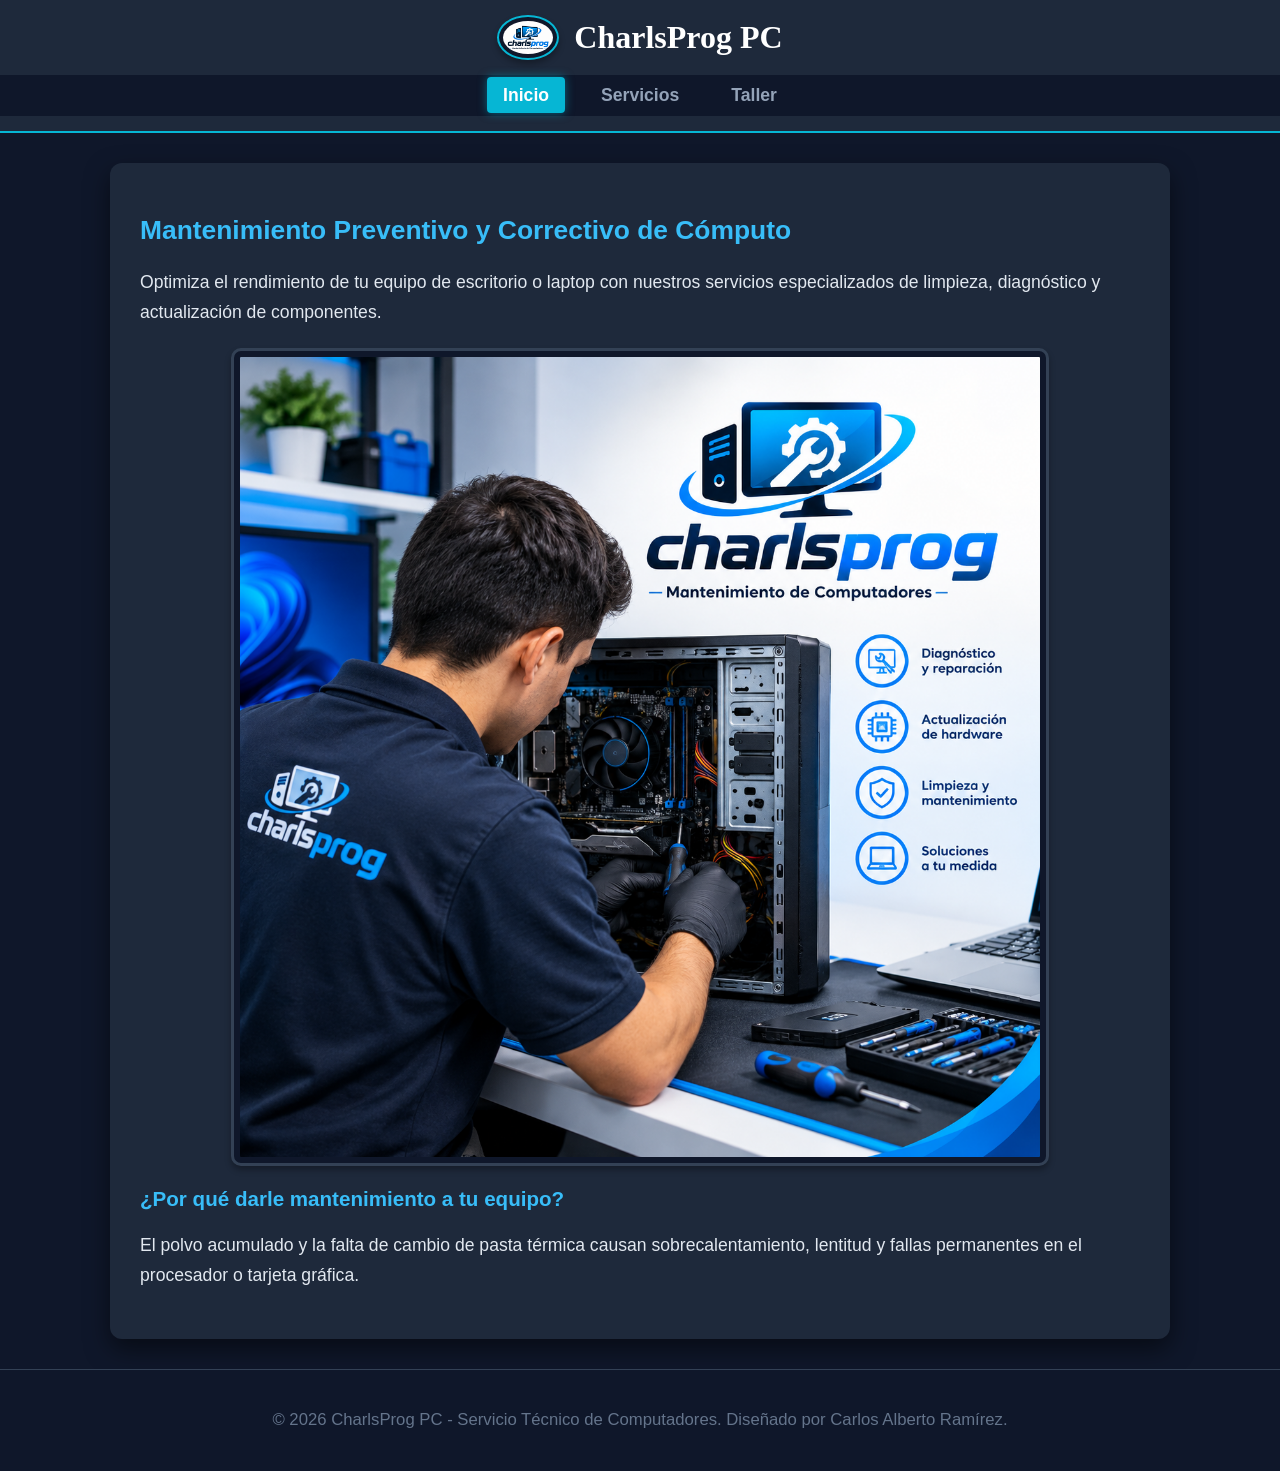
==== index.html @ 6ef61c6a "Update index.html" ====
<!DOCTYPE html>
<html lang="es">
<head>
  <meta charset="utf-8">
  <meta name="viewport" content="width=device-width, initial-scale=1.0">
  <title>CharlsProg PC - Mantenimiento Profesional</title>
  <link rel="stylesheet" href="css/style.css">
</head>
<body>

  <a href="#main" class="skip-link">Saltar al contenido principal</a>

  <header>
    <div class="header-container">
      <img src="images/logo.png" alt="Logo de CharlsProg PC" class="logo">
      <h1>CharlsProg PC</h1>
    </div>
    <nav>
      <ul>
        <li><a href="index.html" class="active">Inicio</a></li>
        <li><a href="servicios.html">Servicios</a></li>
        <li><a href="galeria.html">Taller</a></li>
      </ul>
    </nav>
  </header>

  <main id="main">
    <section class="hero-section">
      <h2>Mantenimiento Preventivo y Correctivo de Cómputo</h2>
      <p>Optimiza el rendimiento de tu equipo de escritorio o laptop con nuestros servicios especializados de limpieza, diagnóstico y actualización de componentes.</p>
      <img src="images/hero-pc.jpg" alt="Técnico realizando mantenimiento a una tarjeta madre de PC" class="hero-img">
    </section>

    <section class="info-section">
      <h3>¿Por qué darle mantenimiento a tu equipo?</h3>
      <p>El polvo acumulado y la falta de cambio de pasta térmica causan sobrecalentamiento, lentitud y fallas permanentes en el procesador o tarjeta gráfica.</p>
    </section>
  </main>

  <footer>
    <p>&copy; 2026 CharlsProg PC - Servicio Técnico de Computadores. Diseñado por Carlos Alberto Ramírez.</p>
  </footer>

</body>
</html>
---- css/style.css ----
body {
  font-family: 'Segoe UI', Roboto, Helvetica, Arial, sans-serif;
  font-size: 110%;
  color: #e2e8f0;
  background-color: #0f172a;
  margin: 0;
  padding: 0;
}


.skip-link {
  position: absolute;
  top: -100px;
  left: 20px;
  background-color: #06b6d4; /* Cyan neón */
  color: #0f172a;
  padding: 12px 20px;
  font-weight: bold;
  border-radius: 6px;
  text-decoration: none;
  z-index: 1000;
  transition: top 0.3s ease;
}

.skip-link:focus {
  top: 15px; 
  outline: 3px solid #ffffff;
}


header {
  background-color: #1e293b;
  border-bottom: 2px solid #06b6d4;
  padding: 15px 0;
  text-align: center;
}

.header-container {
  display: flex;
  align-items: center;
  justify-content: center;
  gap: 15px;
}

h1 {
  font-family: 'Georgia', serif;
  color: #ffffff;
  margin: 0;
  font-size: 2rem;
}

.logo {
  width: 50px;
  height: auto;
  border: 2px solid #06b6d4;
  padding: 4px;
  border-radius: 50%;
  background-color: #0f172a;
}

nav {
  display: flex;
  justify-content: center;
  margin-top: 15px;
  background-color: #0f172a;
  padding: 10px 0;
}

ul {
  list-style-type: none;
  padding: 0;
  margin: 0;
  display: flex;
  gap: 20px;
}

nav a {
  color: #94a3b8;
  text-decoration: none;
  font-weight: bold;
  padding: 8px 16px;
  border-radius: 4px;
  transition: all 0.3s ease;
}

nav a:hover,
nav a.active {
  color: #ffffff;
  background-color: #06b6d4;
  box-shadow: 0 0 10px rgba(6, 182, 212, 0.5);
}

main {
  background-color: #1e293b;
  max-width: 1000px;
  margin: 30px auto;
  padding: 30px;
  border-radius: 12px;
  box-shadow: 0 10px 25px rgba(0, 0, 0, 0.5);
}

h2, h3 {
  color: #38bdf8;
}

p {
  line-height: 1.7;
}

.hero-img {
  width: 100%;
  max-width: 800px;
  height: auto;
  display: block;
  margin: 20px auto;
}


img {
  border: 3px solid #334155;
  padding: 6px;
  border-radius: 10px;
  background-color: #0f172a;
  box-shadow: 0 4px 6px rgba(0, 0, 0, 0.3);
}

img:hover {
  border-color: #06b6d4;
  transform: translateY(-5px) scale(1.02);
  transition: all 0.3s ease;
  box-shadow: 0 8px 15px rgba(6, 182, 212, 0.4);
}

.grid {
  display: grid;
  grid-template-columns: repeat(2, 1fr);
  gap: 25px;
  margin-top: 25px;
}

.card {
  background-color: #0f172a;
  padding: 20px;
  border-radius: 8px;
  border: 1px solid #334155;
  text-align: center;
}

.card img {
  width: 90%;
  height: 180px;
  object-fit: cover;
}

.flex {
  display: flex;
  flex-wrap: wrap;
  justify-content: space-around;
  align-items: center;
  gap: 20px;
  margin-top: 25px;
}

.flex img {
  width: 45%;
  height: 200px;
  object-fit: cover;
}


.flex img:nth-child(odd) {
  border-radius: 30px 0px 30px 0px; 
}

.flex img:nth-child(even) {
  border-radius: 0px 30px 0px 30px; 
}

.flex img:nth-child(3n) {
  border-color: #3b82f6; 
}

footer {
  background-color: #0f172a;
  border-top: 1px solid #334155;
  padding: 20px;
  text-align: center;
  color: #64748b;
  font-size: 95%;
}
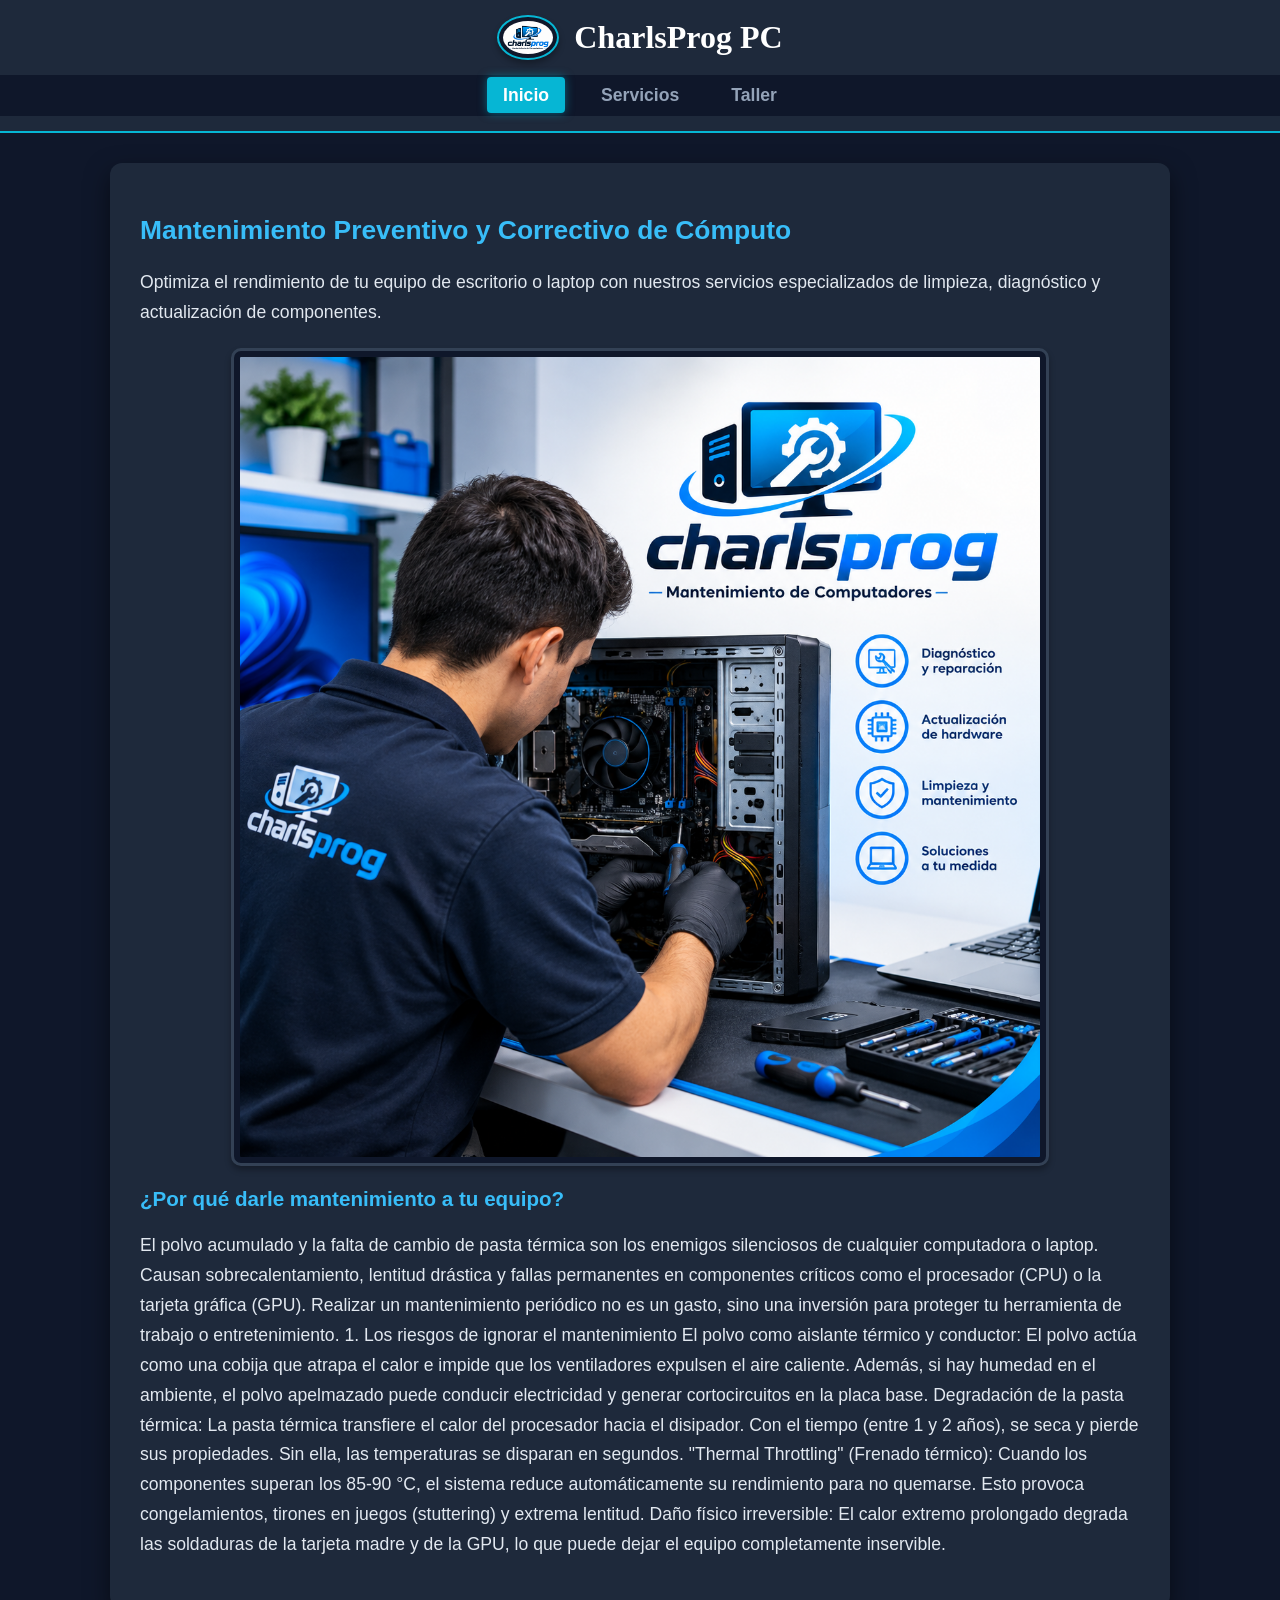
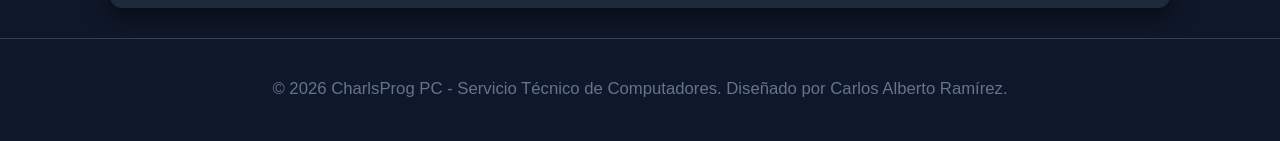
==== commit 894dd254: "Update index.html" ====
--- a/index.html
+++ b/index.html
@@ -33,7 +33,13 @@
 
     <section class="info-section">
       <h3>¿Por qué darle mantenimiento a tu equipo?</h3>
-      <p>El polvo acumulado y la falta de cambio de pasta térmica causan sobrecalentamiento, lentitud y fallas permanentes en el procesador o tarjeta gráfica.</p>
+      <p>El polvo acumulado y la falta de cambio de pasta térmica son los enemigos silenciosos de cualquier computadora o laptop. Causan sobrecalentamiento, lentitud drástica y fallas permanentes en componentes críticos como el procesador (CPU) o la tarjeta gráfica (GPU).
+Realizar un mantenimiento periódico no es un gasto, sino una inversión para proteger tu herramienta de trabajo o entretenimiento.
+1. Los riesgos de ignorar el mantenimiento
+El polvo como aislante térmico y conductor: El polvo actúa como una cobija que atrapa el calor e impide que los ventiladores expulsen el aire caliente. Además, si hay humedad en el ambiente, el polvo apelmazado puede conducir electricidad y generar cortocircuitos en la placa base.
+Degradación de la pasta térmica: La pasta térmica transfiere el calor del procesador hacia el disipador. Con el tiempo (entre 1 y 2 años), se seca y pierde sus propiedades. Sin ella, las temperaturas se disparan en segundos.
+"Thermal Throttling" (Frenado térmico): Cuando los componentes superan los 85-90 °C, el sistema reduce automáticamente su rendimiento para no quemarse. Esto provoca congelamientos, tirones en juegos (stuttering) y extrema lentitud.
+Daño físico irreversible: El calor extremo prolongado degrada las soldaduras de la tarjeta madre y de la GPU, lo que puede dejar el equipo completamente inservible.</p>
     </section>
   </main>
 
--- a/css/style.css
+++ b/css/style.css
@@ -149,7 +149,7 @@
 
 .card img {
   width: 90%;
-  height: 180px;
+  height: 550px;
   object-fit: cover;
 }
 
@@ -188,4 +188,4 @@
   text-align: center;
   color: #64748b;
   font-size: 95%;
-}+}
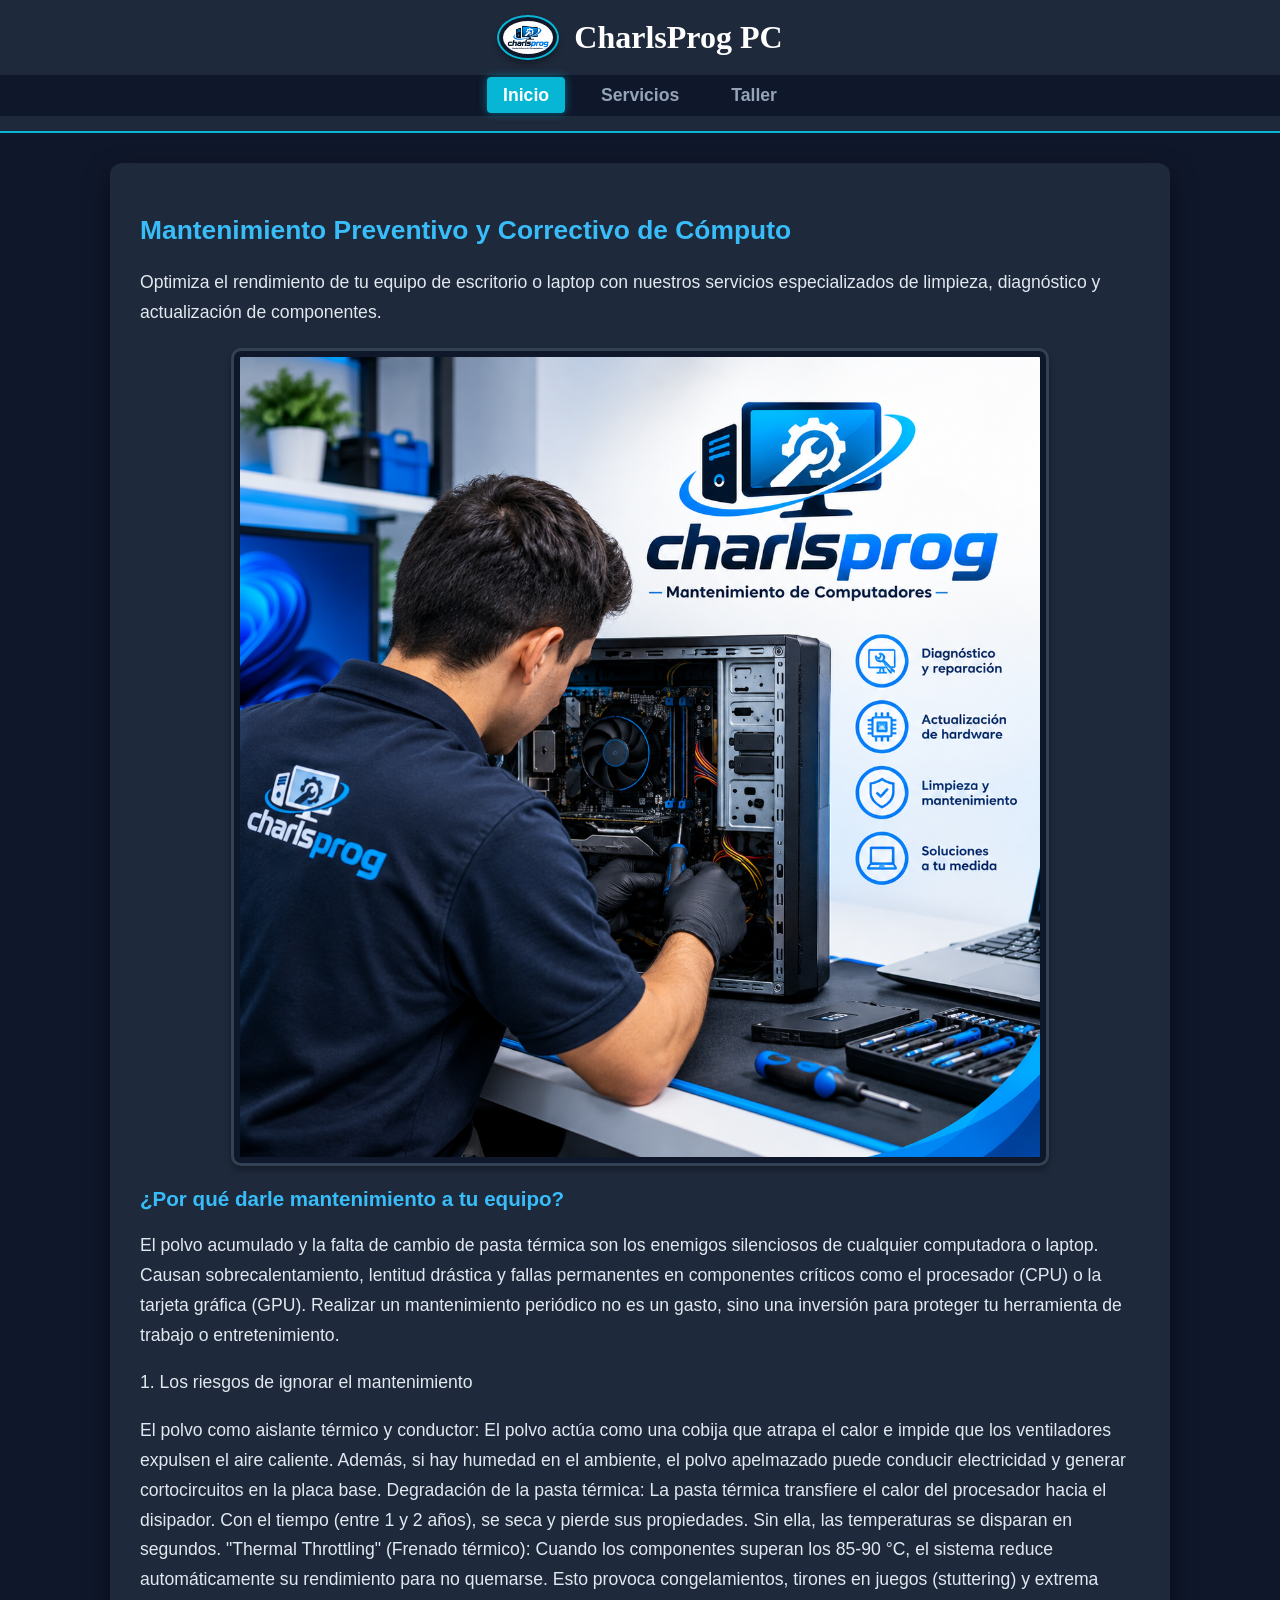
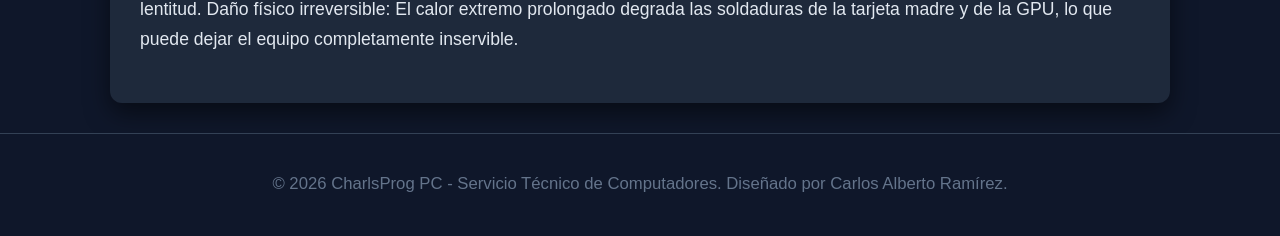
==== commit f0cf5cb0: "Update index.html" ====
--- a/index.html
+++ b/index.html
@@ -34,9 +34,9 @@
     <section class="info-section">
       <h3>¿Por qué darle mantenimiento a tu equipo?</h3>
       <p>El polvo acumulado y la falta de cambio de pasta térmica son los enemigos silenciosos de cualquier computadora o laptop. Causan sobrecalentamiento, lentitud drástica y fallas permanentes en componentes críticos como el procesador (CPU) o la tarjeta gráfica (GPU).
-Realizar un mantenimiento periódico no es un gasto, sino una inversión para proteger tu herramienta de trabajo o entretenimiento.
-1. Los riesgos de ignorar el mantenimiento
-El polvo como aislante térmico y conductor: El polvo actúa como una cobija que atrapa el calor e impide que los ventiladores expulsen el aire caliente. Además, si hay humedad en el ambiente, el polvo apelmazado puede conducir electricidad y generar cortocircuitos en la placa base.
+Realizar un mantenimiento periódico no es un gasto, sino una inversión para proteger tu herramienta de trabajo o entretenimiento.</p>
+<p>1. Los riesgos de ignorar el mantenimiento</p>
+<p>El polvo como aislante térmico y conductor: El polvo actúa como una cobija que atrapa el calor e impide que los ventiladores expulsen el aire caliente. Además, si hay humedad en el ambiente, el polvo apelmazado puede conducir electricidad y generar cortocircuitos en la placa base.
 Degradación de la pasta térmica: La pasta térmica transfiere el calor del procesador hacia el disipador. Con el tiempo (entre 1 y 2 años), se seca y pierde sus propiedades. Sin ella, las temperaturas se disparan en segundos.
 "Thermal Throttling" (Frenado térmico): Cuando los componentes superan los 85-90 °C, el sistema reduce automáticamente su rendimiento para no quemarse. Esto provoca congelamientos, tirones en juegos (stuttering) y extrema lentitud.
 Daño físico irreversible: El calor extremo prolongado degrada las soldaduras de la tarjeta madre y de la GPU, lo que puede dejar el equipo completamente inservible.</p>
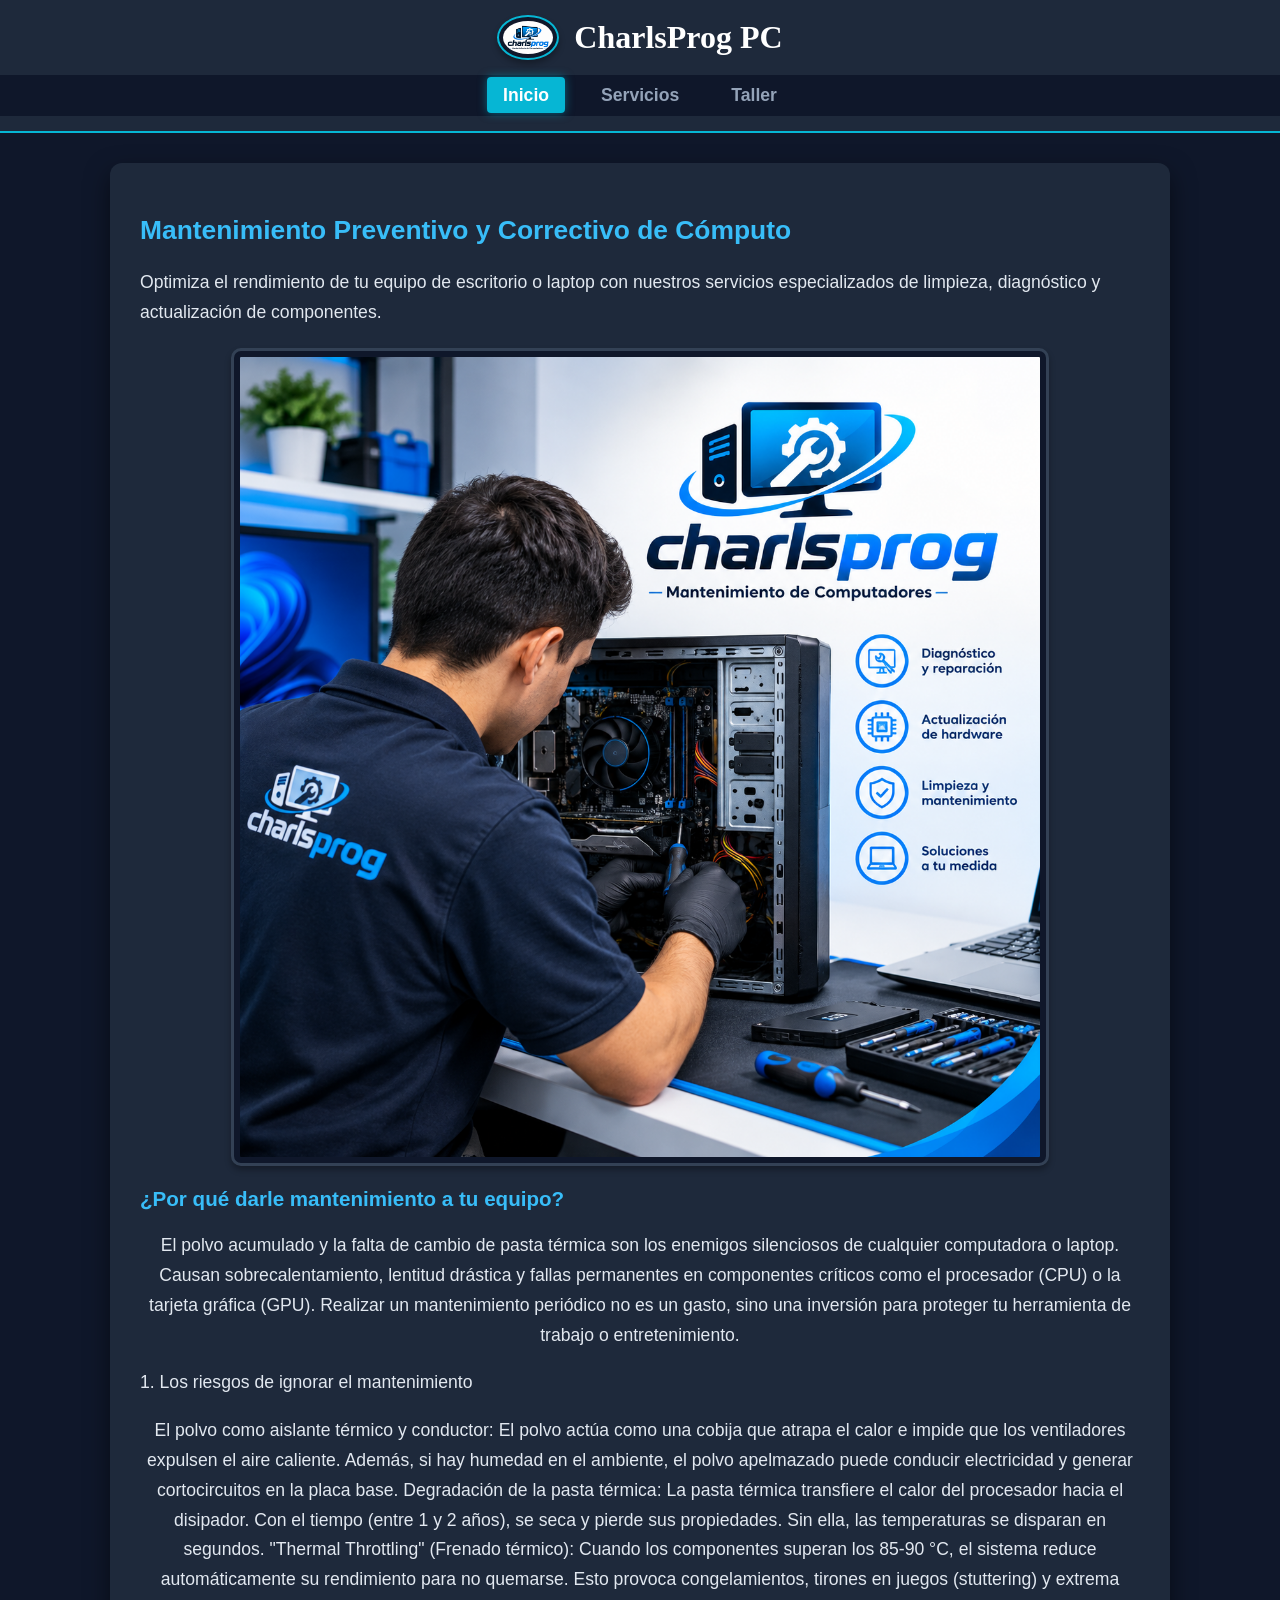
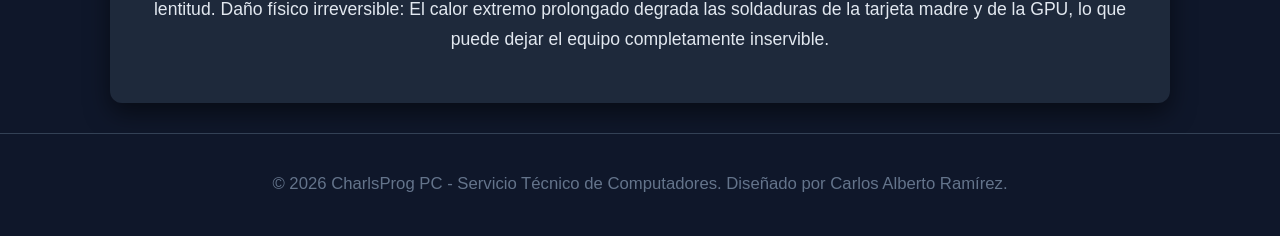
==== commit 139f854d: "Update index.html" ====
--- a/index.html
+++ b/index.html
@@ -33,10 +33,10 @@
 
     <section class="info-section">
       <h3>¿Por qué darle mantenimiento a tu equipo?</h3>
-      <p>El polvo acumulado y la falta de cambio de pasta térmica son los enemigos silenciosos de cualquier computadora o laptop. Causan sobrecalentamiento, lentitud drástica y fallas permanentes en componentes críticos como el procesador (CPU) o la tarjeta gráfica (GPU).
+      <p style="text-align: center;"> El polvo acumulado y la falta de cambio de pasta térmica son los enemigos silenciosos de cualquier computadora o laptop. Causan sobrecalentamiento, lentitud drástica y fallas permanentes en componentes críticos como el procesador (CPU) o la tarjeta gráfica (GPU).
 Realizar un mantenimiento periódico no es un gasto, sino una inversión para proteger tu herramienta de trabajo o entretenimiento.</p>
 <p>1. Los riesgos de ignorar el mantenimiento</p>
-<p>El polvo como aislante térmico y conductor: El polvo actúa como una cobija que atrapa el calor e impide que los ventiladores expulsen el aire caliente. Además, si hay humedad en el ambiente, el polvo apelmazado puede conducir electricidad y generar cortocircuitos en la placa base.
+<p <p style="text-align: center;"> El polvo como aislante térmico y conductor: El polvo actúa como una cobija que atrapa el calor e impide que los ventiladores expulsen el aire caliente. Además, si hay humedad en el ambiente, el polvo apelmazado puede conducir electricidad y generar cortocircuitos en la placa base.
 Degradación de la pasta térmica: La pasta térmica transfiere el calor del procesador hacia el disipador. Con el tiempo (entre 1 y 2 años), se seca y pierde sus propiedades. Sin ella, las temperaturas se disparan en segundos.
 "Thermal Throttling" (Frenado térmico): Cuando los componentes superan los 85-90 °C, el sistema reduce automáticamente su rendimiento para no quemarse. Esto provoca congelamientos, tirones en juegos (stuttering) y extrema lentitud.
 Daño físico irreversible: El calor extremo prolongado degrada las soldaduras de la tarjeta madre y de la GPU, lo que puede dejar el equipo completamente inservible.</p>
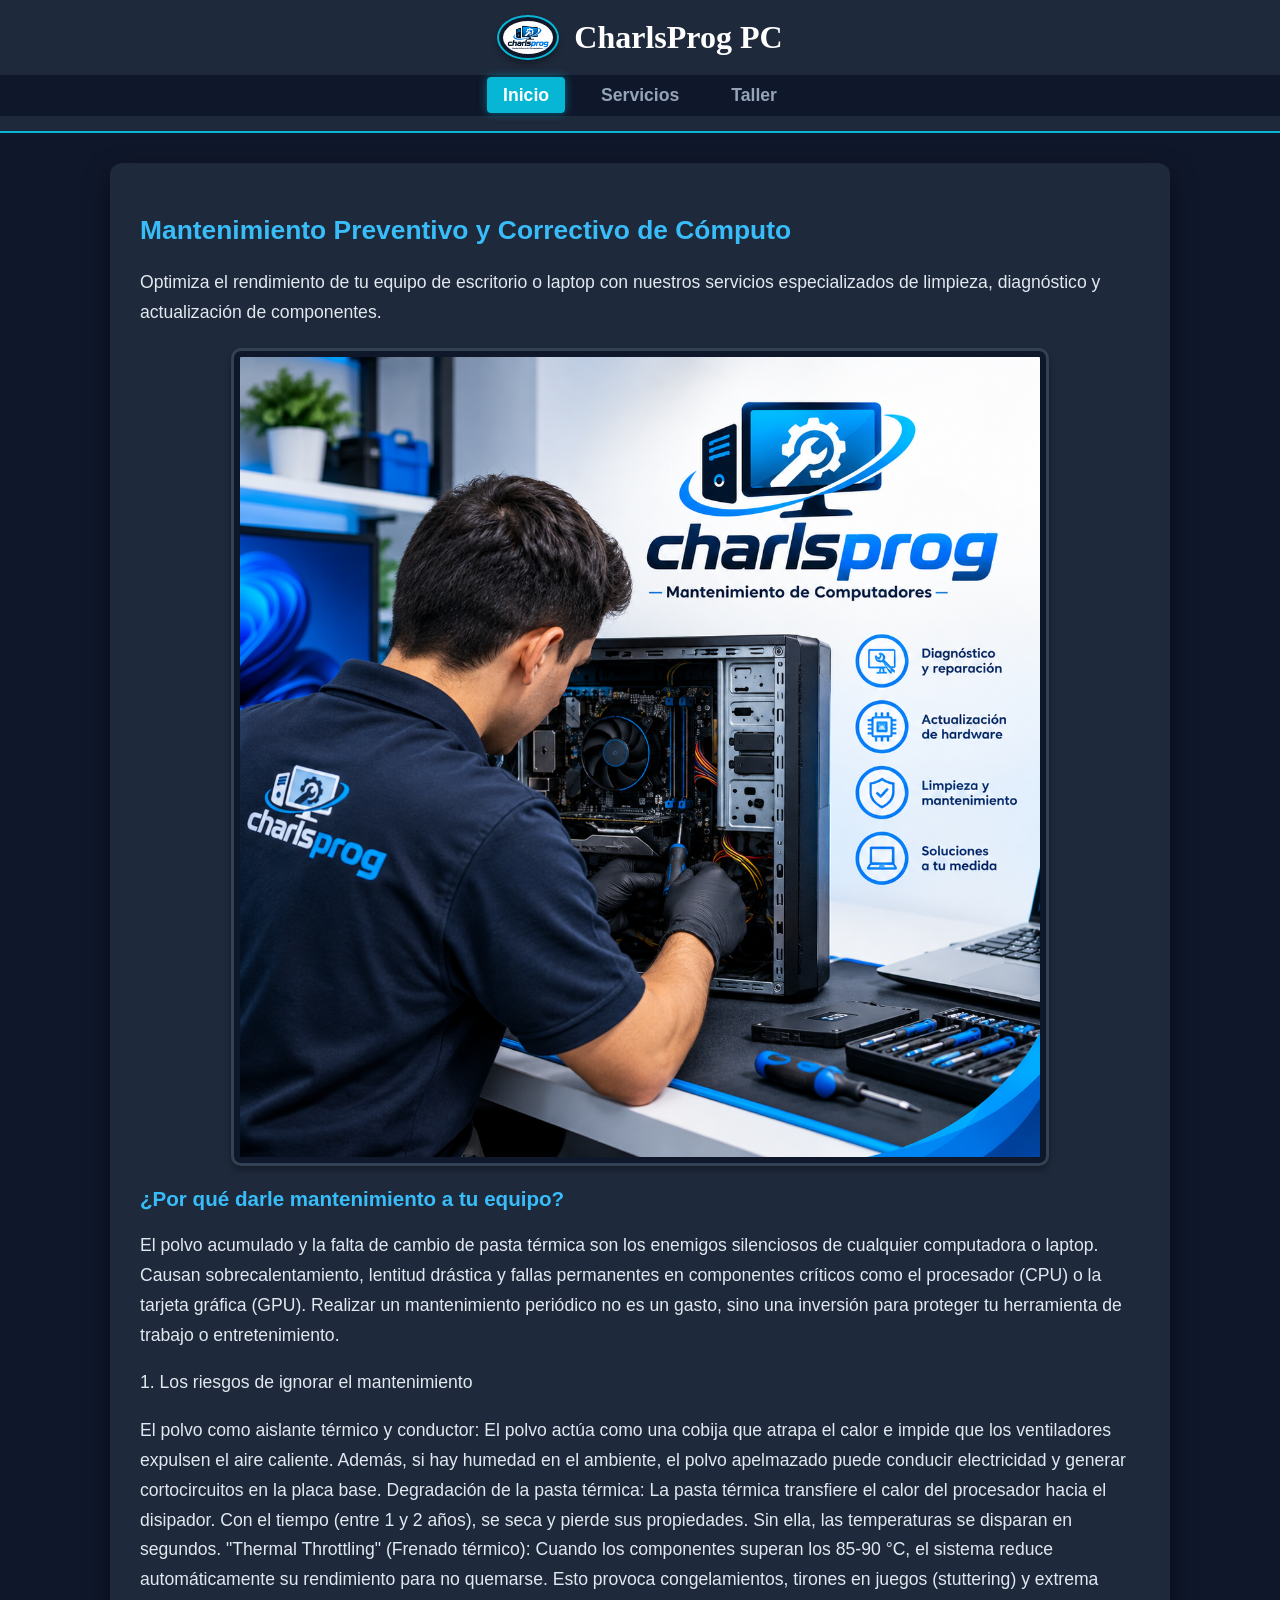
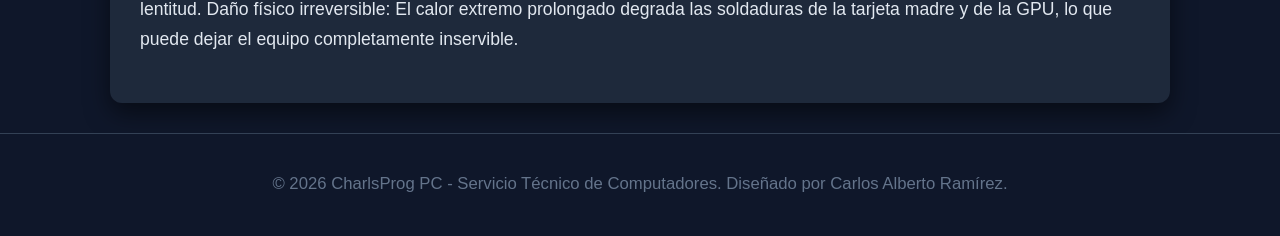
==== commit e862f0e7: "Update index.html" ====
--- a/index.html
+++ b/index.html
@@ -33,13 +33,17 @@
 
     <section class="info-section">
       <h3>¿Por qué darle mantenimiento a tu equipo?</h3>
-      <p style="text-align: center;"> El polvo acumulado y la falta de cambio de pasta térmica son los enemigos silenciosos de cualquier computadora o laptop. Causan sobrecalentamiento, lentitud drástica y fallas permanentes en componentes críticos como el procesador (CPU) o la tarjeta gráfica (GPU).
+      <div class="tarjeta"> 
+        <p> El polvo acumulado y la falta de cambio de pasta térmica son los enemigos silenciosos de cualquier computadora o laptop. Causan sobrecalentamiento, lentitud drástica y fallas permanentes en componentes críticos como el procesador (CPU) o la tarjeta gráfica (GPU).
 Realizar un mantenimiento periódico no es un gasto, sino una inversión para proteger tu herramienta de trabajo o entretenimiento.</p>
-<p>1. Los riesgos de ignorar el mantenimiento</p>
-<p <p style="text-align: center;"> El polvo como aislante térmico y conductor: El polvo actúa como una cobija que atrapa el calor e impide que los ventiladores expulsen el aire caliente. Además, si hay humedad en el ambiente, el polvo apelmazado puede conducir electricidad y generar cortocircuitos en la placa base.
+</div>
+    <p>1. Los riesgos de ignorar el mantenimiento</p>
+<div class="tarjeta">   
+<p> El polvo como aislante térmico y conductor: El polvo actúa como una cobija que atrapa el calor e impide que los ventiladores expulsen el aire caliente. Además, si hay humedad en el ambiente, el polvo apelmazado puede conducir electricidad y generar cortocircuitos en la placa base.
 Degradación de la pasta térmica: La pasta térmica transfiere el calor del procesador hacia el disipador. Con el tiempo (entre 1 y 2 años), se seca y pierde sus propiedades. Sin ella, las temperaturas se disparan en segundos.
 "Thermal Throttling" (Frenado térmico): Cuando los componentes superan los 85-90 °C, el sistema reduce automáticamente su rendimiento para no quemarse. Esto provoca congelamientos, tirones en juegos (stuttering) y extrema lentitud.
 Daño físico irreversible: El calor extremo prolongado degrada las soldaduras de la tarjeta madre y de la GPU, lo que puede dejar el equipo completamente inservible.</p>
+   </div>
     </section>
   </main>
 
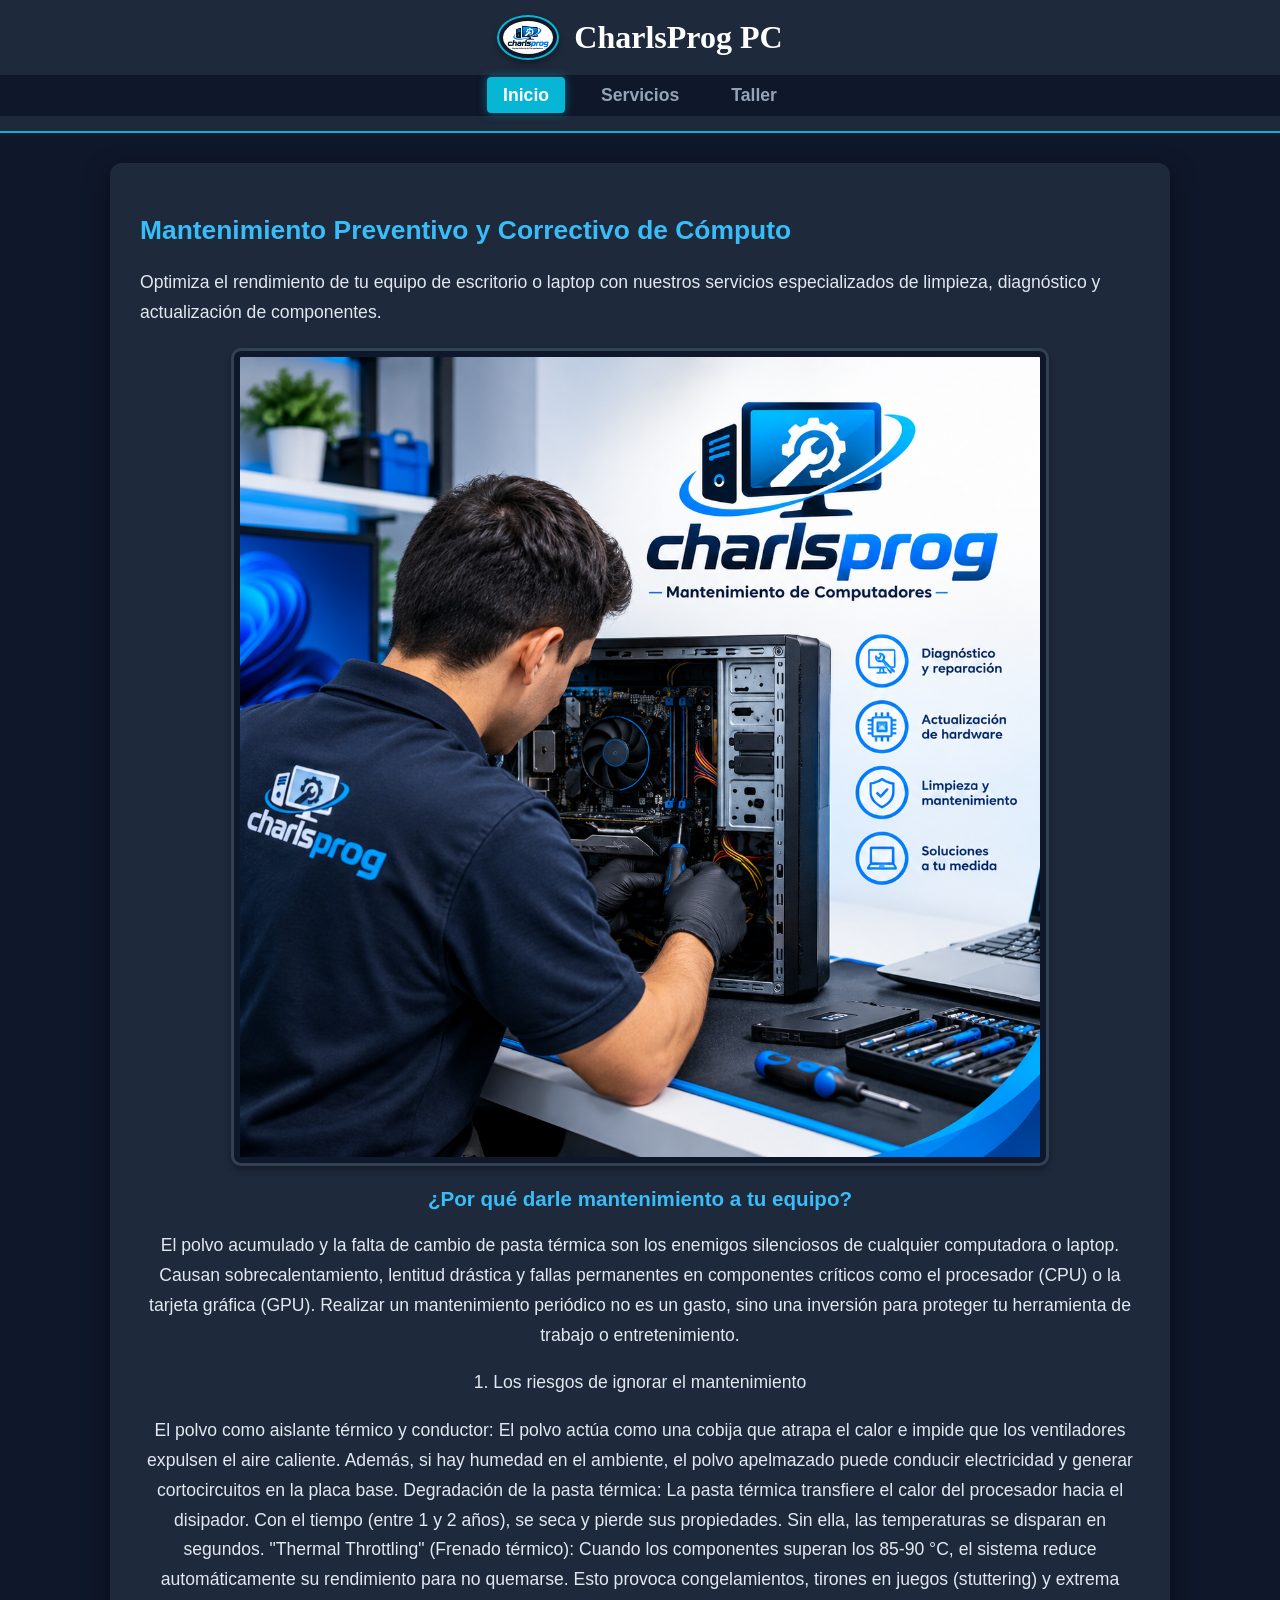
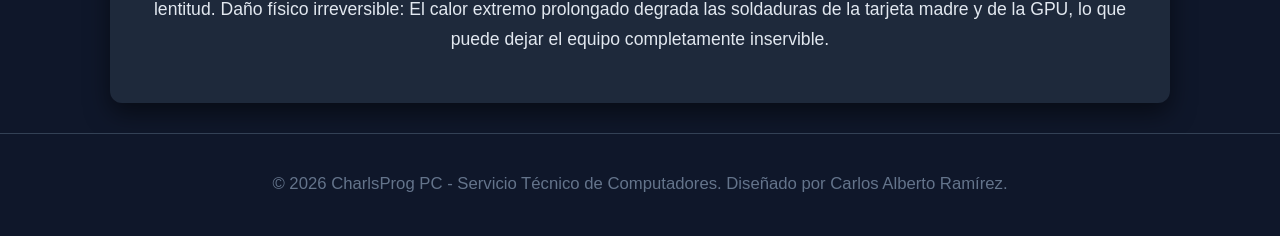
==== commit e159ad92: "Update index.html" ====
--- a/index.html
+++ b/index.html
@@ -31,18 +31,25 @@
       <img src="images/hero-pc.jpg" alt="Técnico realizando mantenimiento a una tarjeta madre de PC" class="hero-img">
     </section>
 
-    <section class="info-section">
-      <h3>¿Por qué darle mantenimiento a tu equipo?</h3>
-      <div class="tarjeta"> 
-        <p> El polvo acumulado y la falta de cambio de pasta térmica son los enemigos silenciosos de cualquier computadora o laptop. Causan sobrecalentamiento, lentitud drástica y fallas permanentes en componentes críticos como el procesador (CPU) o la tarjeta gráfica (GPU).
-Realizar un mantenimiento periódico no es un gasto, sino una inversión para proteger tu herramienta de trabajo o entretenimiento.</p>
-</div>
+        <section class="info-section" style="text-align: center;">
+      <h3>¿Por qué darle mantenimiento a tu equipo?</h3>      
+        <div class="tarjeta"> 
+          <p> El polvo acumulado y la falta de cambio de pasta térmica son los enemigos silenciosos de cualquier computadora o laptop. 
+          Causan sobrecalentamiento, lentitud drástica y fallas permanentes en componentes críticos como el procesador (CPU) o la tarjeta 
+          gráfica (GPU). Realizar un mantenimiento periódico no es un gasto, sino una inversión para proteger tu herramienta de trabajo o 
+          entretenimiento.</p>
+        </div>
     <p>1. Los riesgos de ignorar el mantenimiento</p>
 <div class="tarjeta">   
-<p> El polvo como aislante térmico y conductor: El polvo actúa como una cobija que atrapa el calor e impide que los ventiladores expulsen el aire caliente. Además, si hay humedad en el ambiente, el polvo apelmazado puede conducir electricidad y generar cortocircuitos en la placa base.
-Degradación de la pasta térmica: La pasta térmica transfiere el calor del procesador hacia el disipador. Con el tiempo (entre 1 y 2 años), se seca y pierde sus propiedades. Sin ella, las temperaturas se disparan en segundos.
-"Thermal Throttling" (Frenado térmico): Cuando los componentes superan los 85-90 °C, el sistema reduce automáticamente su rendimiento para no quemarse. Esto provoca congelamientos, tirones en juegos (stuttering) y extrema lentitud.
-Daño físico irreversible: El calor extremo prolongado degrada las soldaduras de la tarjeta madre y de la GPU, lo que puede dejar el equipo completamente inservible.</p>
+   <p> El polvo como aislante térmico y conductor: El polvo actúa como una cobija que atrapa el calor e impide que los ventiladores 
+   expulsen el aire caliente. Además, si hay humedad en el ambiente, el polvo apelmazado puede conducir electricidad y generar 
+   cortocircuitos en la placa base.
+   Degradación de la pasta térmica: La pasta térmica transfiere el calor del procesador hacia el disipador. Con el tiempo (entre 1 y 2 años), 
+   se seca y pierde sus propiedades. Sin ella, las temperaturas se disparan en segundos.
+   "Thermal Throttling" (Frenado térmico): Cuando los componentes superan los 85-90 °C, el sistema reduce automáticamente su rendimiento 
+   para no quemarse. Esto provoca congelamientos, tirones en juegos (stuttering) y extrema lentitud.
+   Daño físico irreversible: El calor extremo prolongado degrada las soldaduras de la tarjeta madre y de la GPU, lo que puede dejar 
+   el equipo completamente inservible.</p>
    </div>
     </section>
   </main>
--- a/css/style.css
+++ b/css/style.css
@@ -189,3 +189,8 @@
   color: #64748b;
   font-size: 95%;
 }
+
+/* centrado de texto */
+.texto-centrado {
+  text-align: center;
+}
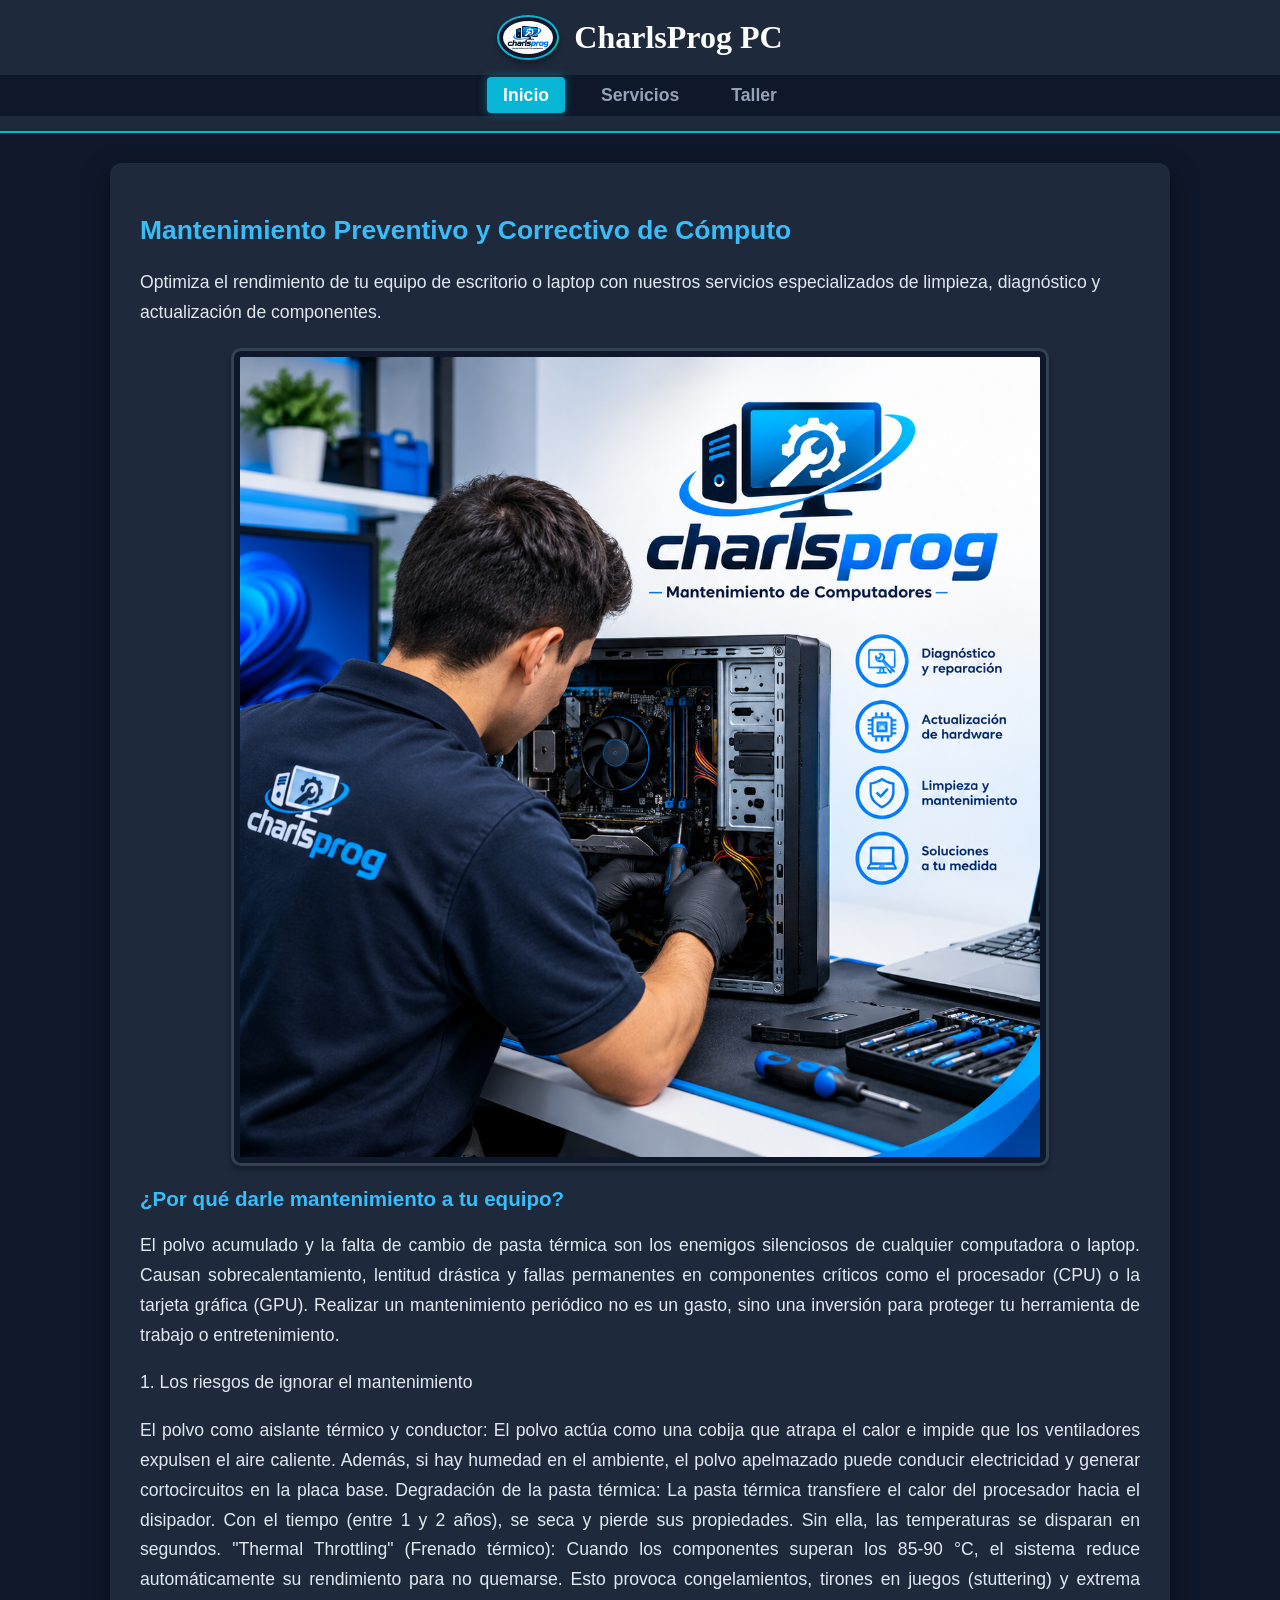
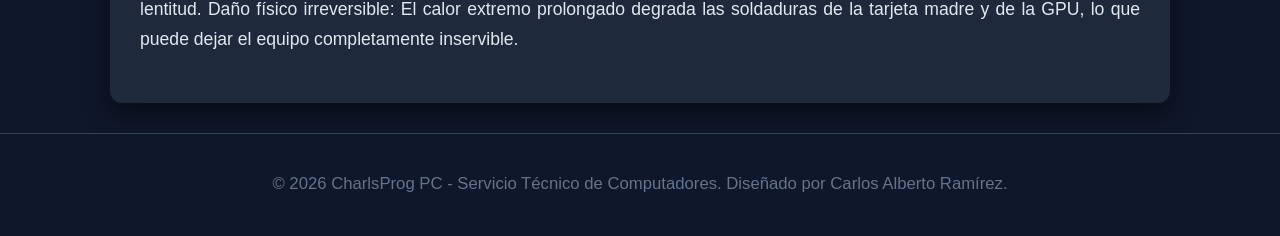
==== commit a4132892: "Fix HTML encoding issues in index.html" ====
--- a/index.html
+++ b/index.html
@@ -31,7 +31,7 @@
       <img src="images/hero-pc.jpg" alt="Técnico realizando mantenimiento a una tarjeta madre de PC" class="hero-img">
     </section>
 
-        <section class="info-section" style="text-align: center;">
+        <div class="tarjeta" style="text-align: justify;">
       <h3>¿Por qué darle mantenimiento a tu equipo?</h3>      
         <div class="tarjeta"> 
           <p> El polvo acumulado y la falta de cambio de pasta térmica son los enemigos silenciosos de cualquier computadora o laptop. 
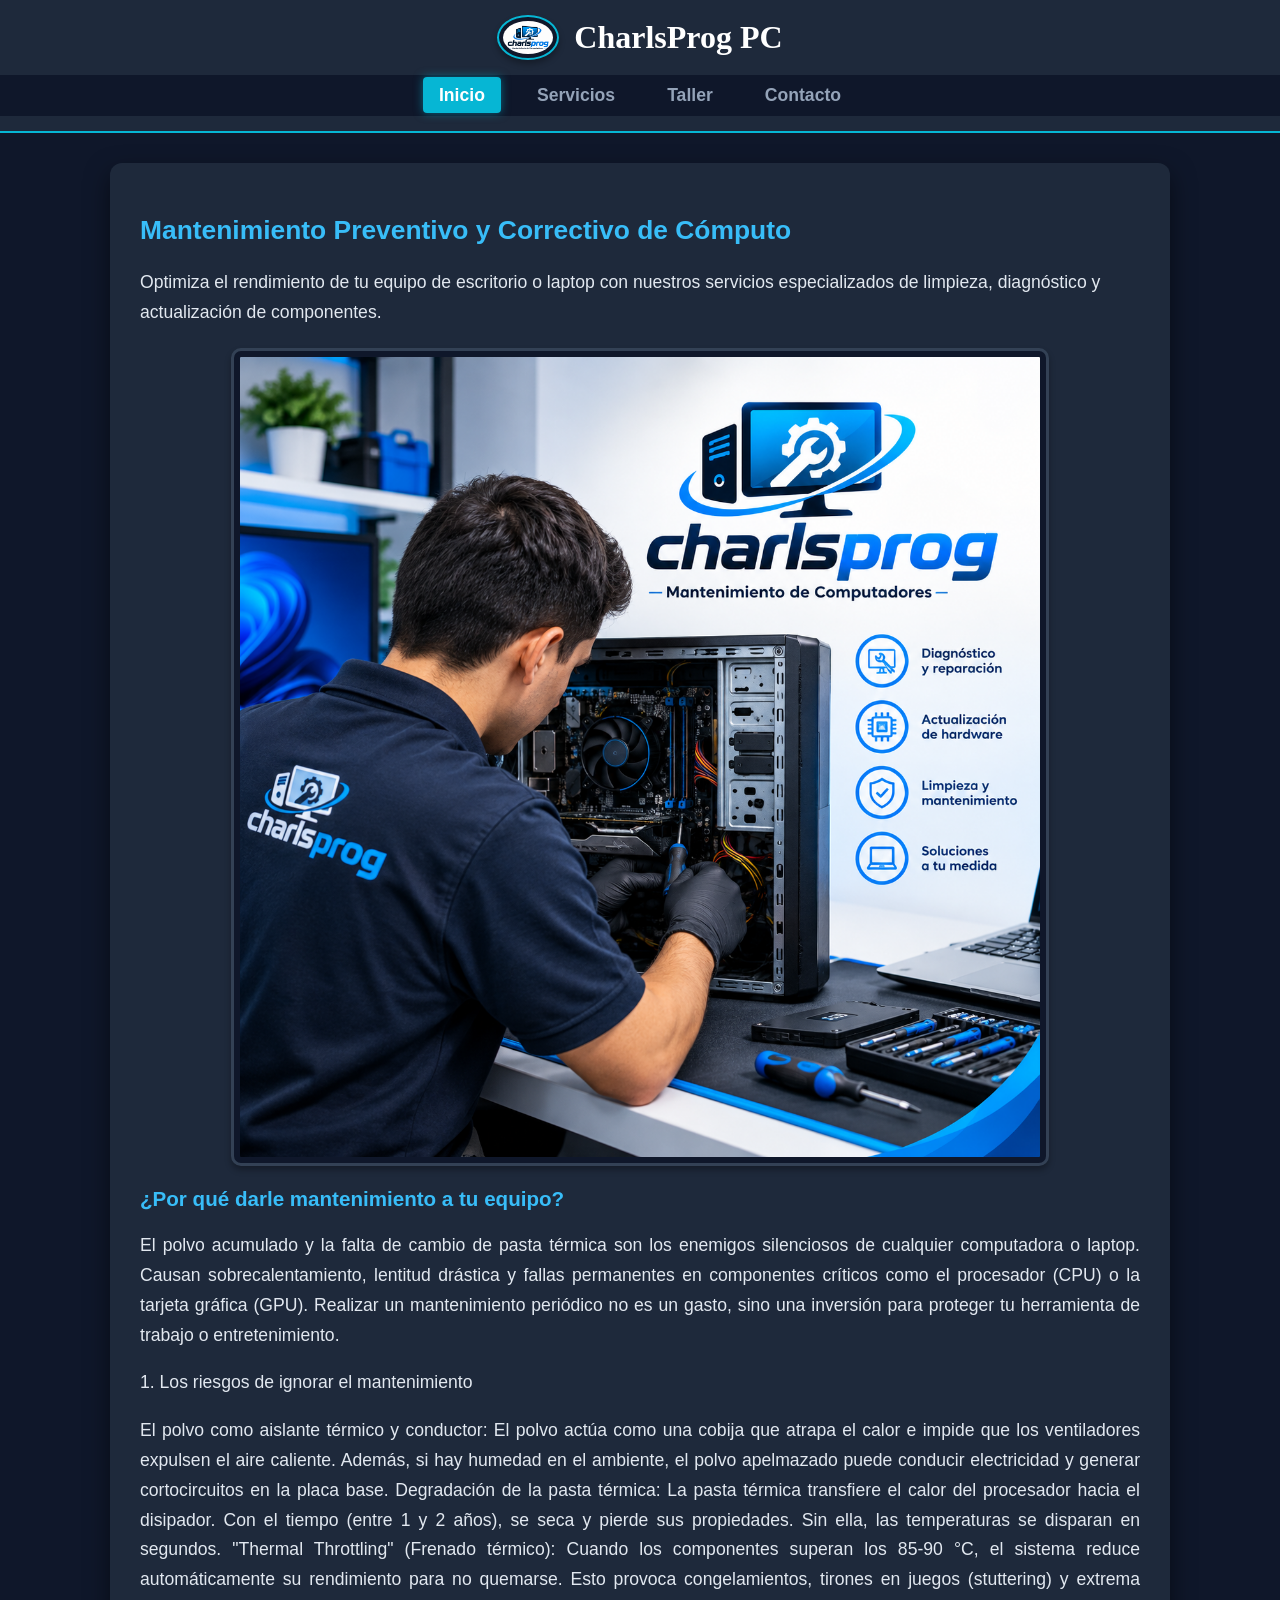
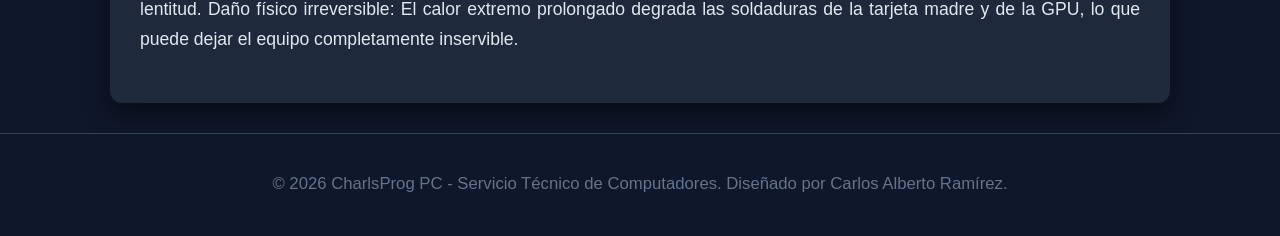
==== commit 63a94133: "Update index.html" ====
--- a/index.html
+++ b/index.html
@@ -20,6 +20,7 @@
         <li><a href="index.html" class="active">Inicio</a></li>
         <li><a href="servicios.html">Servicios</a></li>
         <li><a href="galeria.html">Taller</a></li>
+        <li><a href="contacto.html">Contacto</a></li>
       </ul>
     </nav>
   </header>
--- a/css/style.css
+++ b/css/style.css
@@ -190,7 +190,7 @@
   font-size: 95%;
 }
 
-/* centrado de texto */
-.texto-centrado {
-  text-align: center;
+/* alineacion de texto */
+.tarjeta {
+  text-align: justify;
 }
